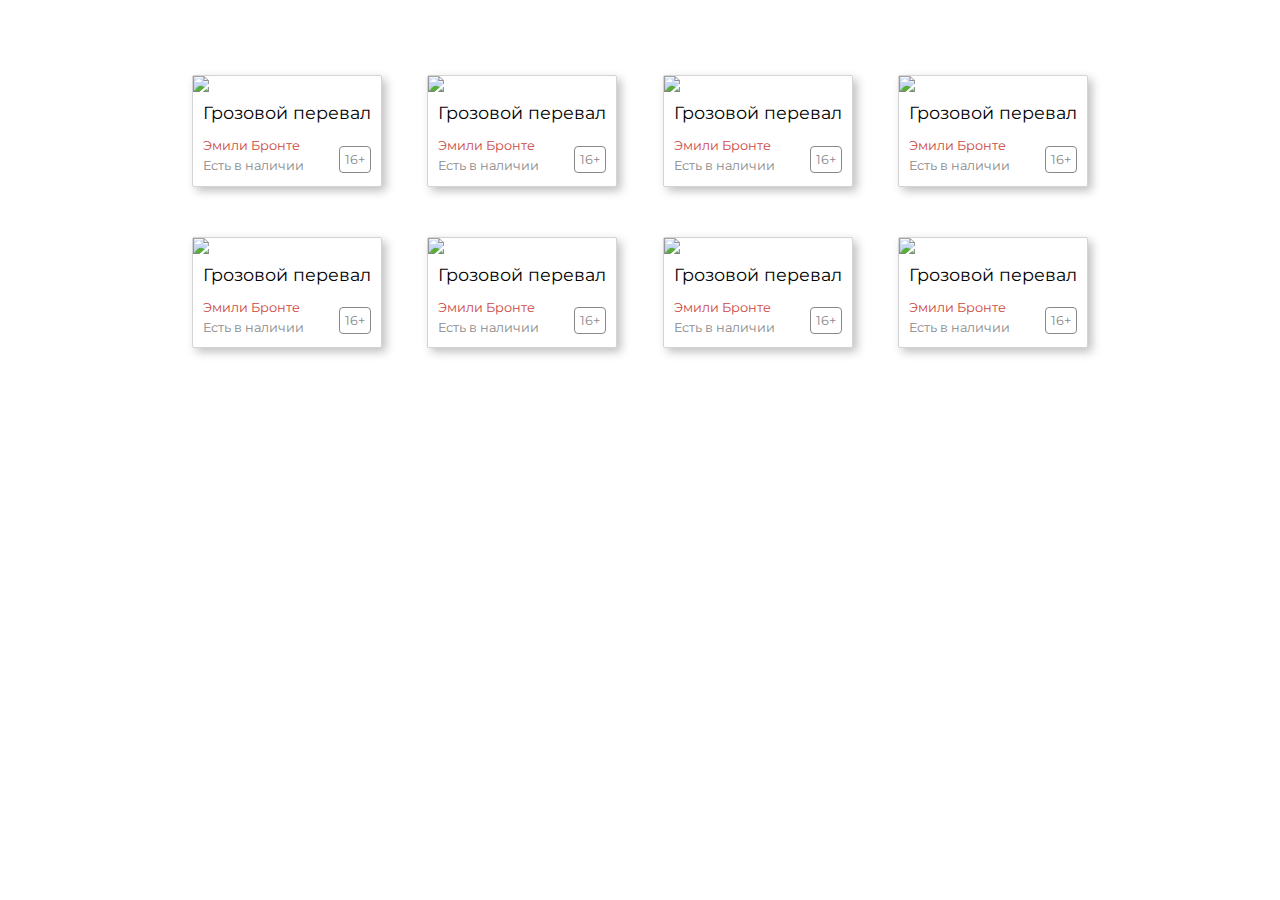
==== card.html @ 75a7af7e "Add files via upload" ====
<!DOCTYPE html>
<html lang="en">
<head>
    <meta charset="UTF-8">
    <title>Card</title>
    <link href="./css/font.css" rel="stylesheet">
    <link href="./css/card.css" rel="stylesheet">
</head>
<body>
    <main>
        <section class="cards">
            <div class="card__book">
                <img src="./img/cards/book.jpg">
                <div class="card__book__info">
                    <h2 class="card__book__info__h2">Грозовой перевал</h2>
                    <div class="card__book__info__block">
                        <div class="card__book__info__block__info">
                            <p class="card__book__info__block__info__author">Эмили Бронте </p>
                            <p class="card__book__info__block__info__nal">Есть в наличии</p>
                        </div>
                        <p class="card__book__info__block__ageLimit">16+</p>
                    </div>
                </div>
            </div>
            <div class="card__book">
                <img src="./img/cards/book.jpg">
                <div class="card__book__info">
                    <h2 class="card__book__info__h2">Грозовой перевал</h2>
                    <div class="card__book__info__block">
                        <div class="card__book__info__block__info">
                            <p class="card__book__info__block__info__author">Эмили Бронте </p>
                            <p class="card__book__info__block__info__nal">Есть в наличии</p>
                        </div>
                        <p class="card__book__info__block__ageLimit">16+</p>
                    </div>
                </div>
            </div>
            <div class="card__book">
                <img src="./img/cards/book.jpg">
                <div class="card__book__info">
                    <h2 class="card__book__info__h2">Грозовой перевал</h2>
                    <div class="card__book__info__block">
                        <div class="card__book__info__block__info">
                            <p class="card__book__info__block__info__author">Эмили Бронте </p>
                            <p class="card__book__info__block__info__nal">Есть в наличии</p>
                        </div>
                        <p class="card__book__info__block__ageLimit">16+</p>
                    </div>
                </div>
            </div>
            <div class="card__book">
                <img src="./img/cards/book.jpg">
                <div class="card__book__info">
                    <h2 class="card__book__info__h2">Грозовой перевал</h2>
                    <div class="card__book__info__block">
                        <div class="card__book__info__block__info">
                            <p class="card__book__info__block__info__author">Эмили Бронте </p>
                            <p class="card__book__info__block__info__nal">Есть в наличии</p>
                        </div>
                        <p class="card__book__info__block__ageLimit">16+</p>
                    </div>
                </div>
            </div>
            <div class="card__book">
                <img src="./img/cards/book.jpg">
                <div class="card__book__info">
                    <h2 class="card__book__info__h2">Грозовой перевал</h2>
                    <div class="card__book__info__block">
                        <div class="card__book__info__block__info">
                            <p class="card__book__info__block__info__author">Эмили Бронте </p>
                            <p class="card__book__info__block__info__nal">Есть в наличии</p>
                        </div>
                        <p class="card__book__info__block__ageLimit">16+</p>
                    </div>
                </div>
            </div>
            <div class="card__book">
                <img src="./img/cards/book.jpg">
                <div class="card__book__info">
                    <h2 class="card__book__info__h2">Грозовой перевал</h2>
                    <div class="card__book__info__block">
                        <div class="card__book__info__block__info">
                            <p class="card__book__info__block__info__author">Эмили Бронте </p>
                            <p class="card__book__info__block__info__nal">Есть в наличии</p>
                        </div>
                        <p class="card__book__info__block__ageLimit">16+</p>
                    </div>
                </div>
            </div>
            <div class="card__book">
                <img src="./img/cards/book.jpg">
                <div class="card__book__info">
                    <h2 class="card__book__info__h2">Грозовой перевал</h2>
                    <div class="card__book__info__block">
                        <div class="card__book__info__block__info">
                            <p class="card__book__info__block__info__author">Эмили Бронте </p>
                            <p class="card__book__info__block__info__nal">Есть в наличии</p>
                        </div>
                        <p class="card__book__info__block__ageLimit">16+</p>
                    </div>
                </div>
            </div>
            <div class="card__book">
                <img src="./img/cards/book.jpg">
                <div class="card__book__info">
                    <h2 class="card__book__info__h2">Грозовой перевал</h2>
                    <div class="card__book__info__block">
                        <div class="card__book__info__block__info">
                            <p class="card__book__info__block__info__author">Эмили Бронте </p>
                            <p class="card__book__info__block__info__nal">Есть в наличии</p>
                        </div>
                        <p class="card__book__info__block__ageLimit">16+</p>
                    </div>
                </div>
            </div>
        </section>
    </main>
</body>
</html>
---- css/font.css ----
@font-face {
    font-family: "MonserratRegular";
    src: url("../font/Montserrat-Regular.ttf") format("truetype");
}
@font-face {
    font-family: "MonserratSemiBold";
    src: url("../font/Montserrat-SemiBold.ttf") format("truetype");
}
@font-face {
    font-family: "MonserratMedium";
    src: url("../font/Montserrat-Medium.ttf") format("truetype");
}
@font-face {
    font-family: "MonserratLight";
    src: url("../font/Montserrat-Light.ttf") format("truetype");
}
---- css/card.css ----
body{
    width: 100%;
    padding: 0;
    margin: 0;
}

main{
    width: 70%;
    margin: 0 auto;
    display: flex;
    justify-content: center;
    align-items: center;
}
.cards{
    margin-top: 50px;
    display: flex;
    flex-wrap: wrap;
    justify-content: space-between;
    align-self: auto;
}
.card__book{
    display: flex;
    flex-direction: column;
    justify-content: space-between;
    background: #FFFFFF;
    border: 1px solid #D4D4D4;
    box-shadow: 4px 4px 10px rgba(0, 0, 0, 0.25);
    border-radius: 2px;
    box-sizing: border-box;
    margin: 25px 0px;
}
.card__book__info{
    display: flex;
    flex-direction: column;
    padding:  0 10px;
}
.card__book__info__h2{
    font-family: MonserratRegular;
    font-weight: 400;
    font-size: 1.1rem;
    margin: 10px 0px;
}
.card__book__info__block{
    display: flex;
    justify-content: space-between;

}
.card__book__info__block__info__author{
    color: #CB463E;
    font-size: 0.8rem;
    margin: 5px 0px 0px 0px;
    font-weight: 400;
    font-family: MonserratRegular;
}
.card__book__info__block__info__nal{
    color: #898989;;
    font-size: 0.8rem;
    margin: 5px 0px;
    font-weight: 400;
    font-family: MonserratRegular;
}
.card__book__info__block__ageLimit{
    color: #898989;
    font-size: 0.8rem;
    font-weight: 400;
    padding: 5px;
    font-family: MonserratRegular;
    border: 1px solid #898989;
    border-radius: 4px;
}
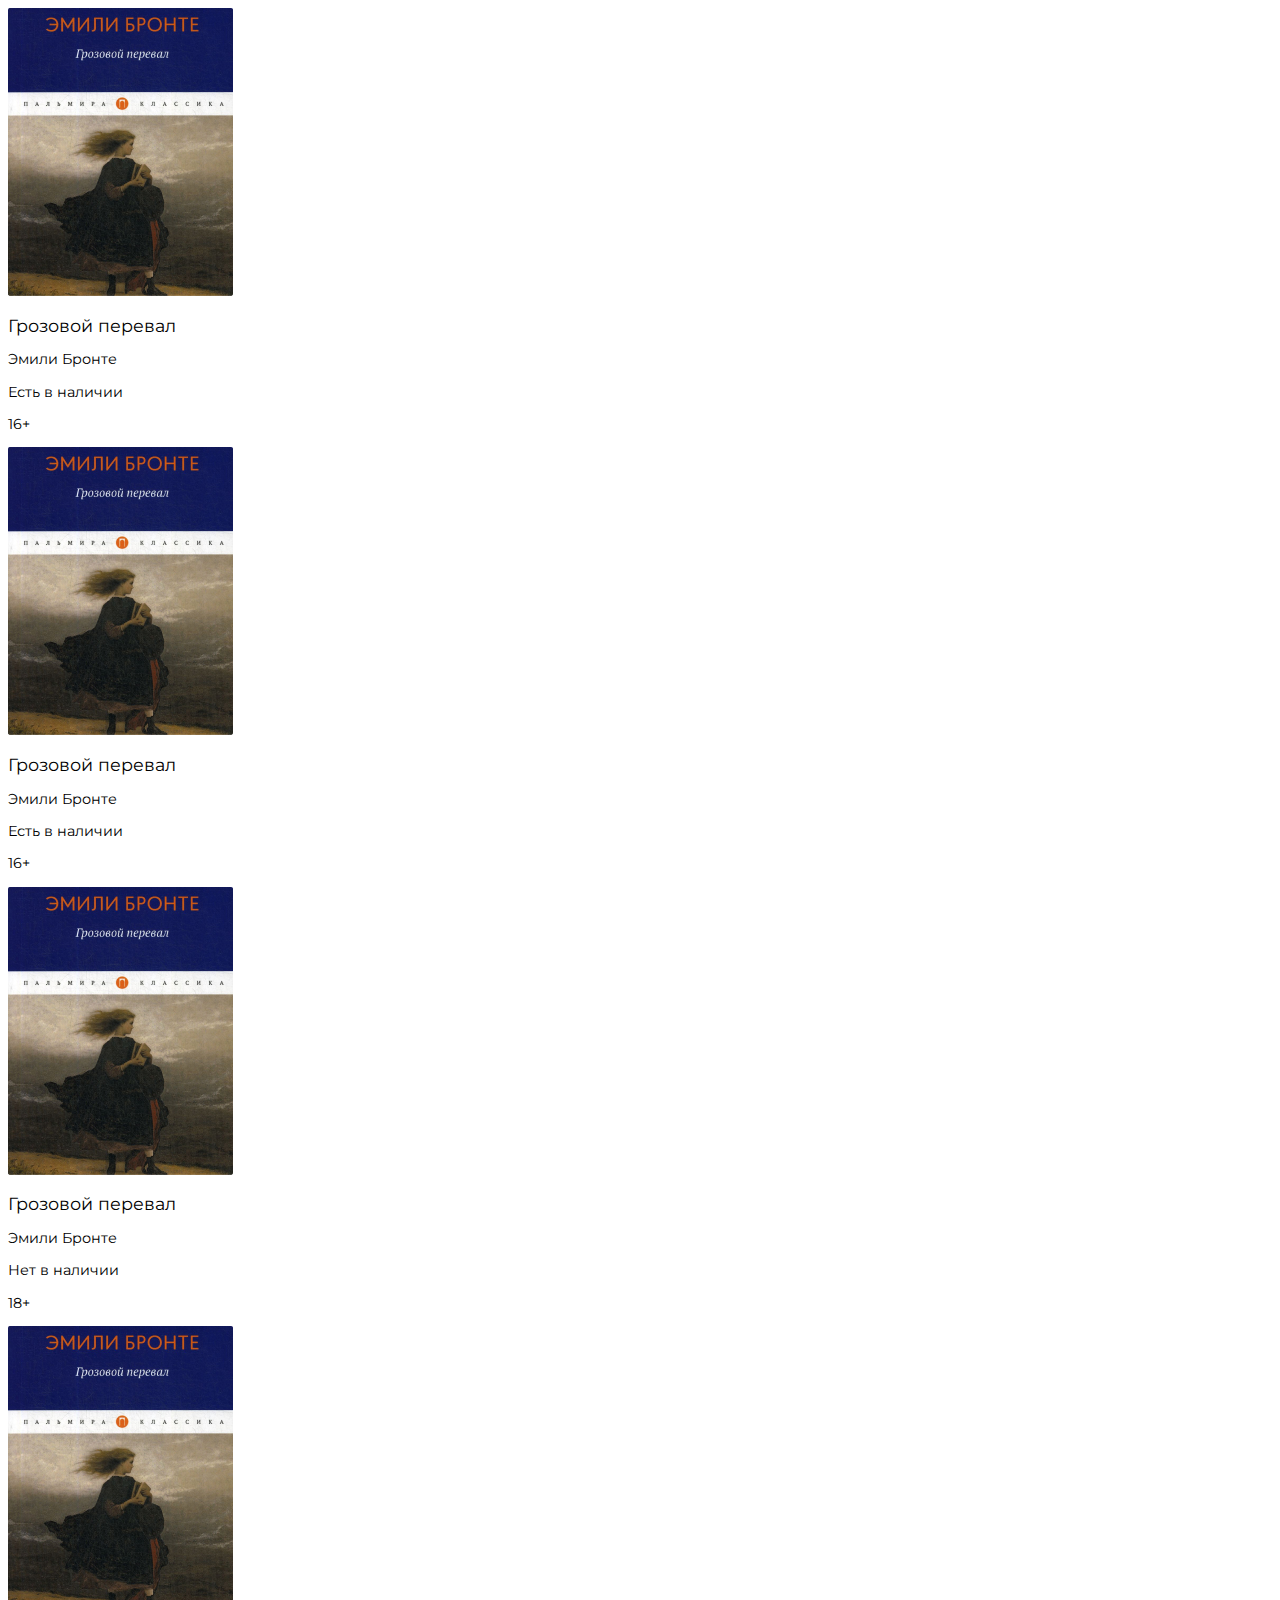
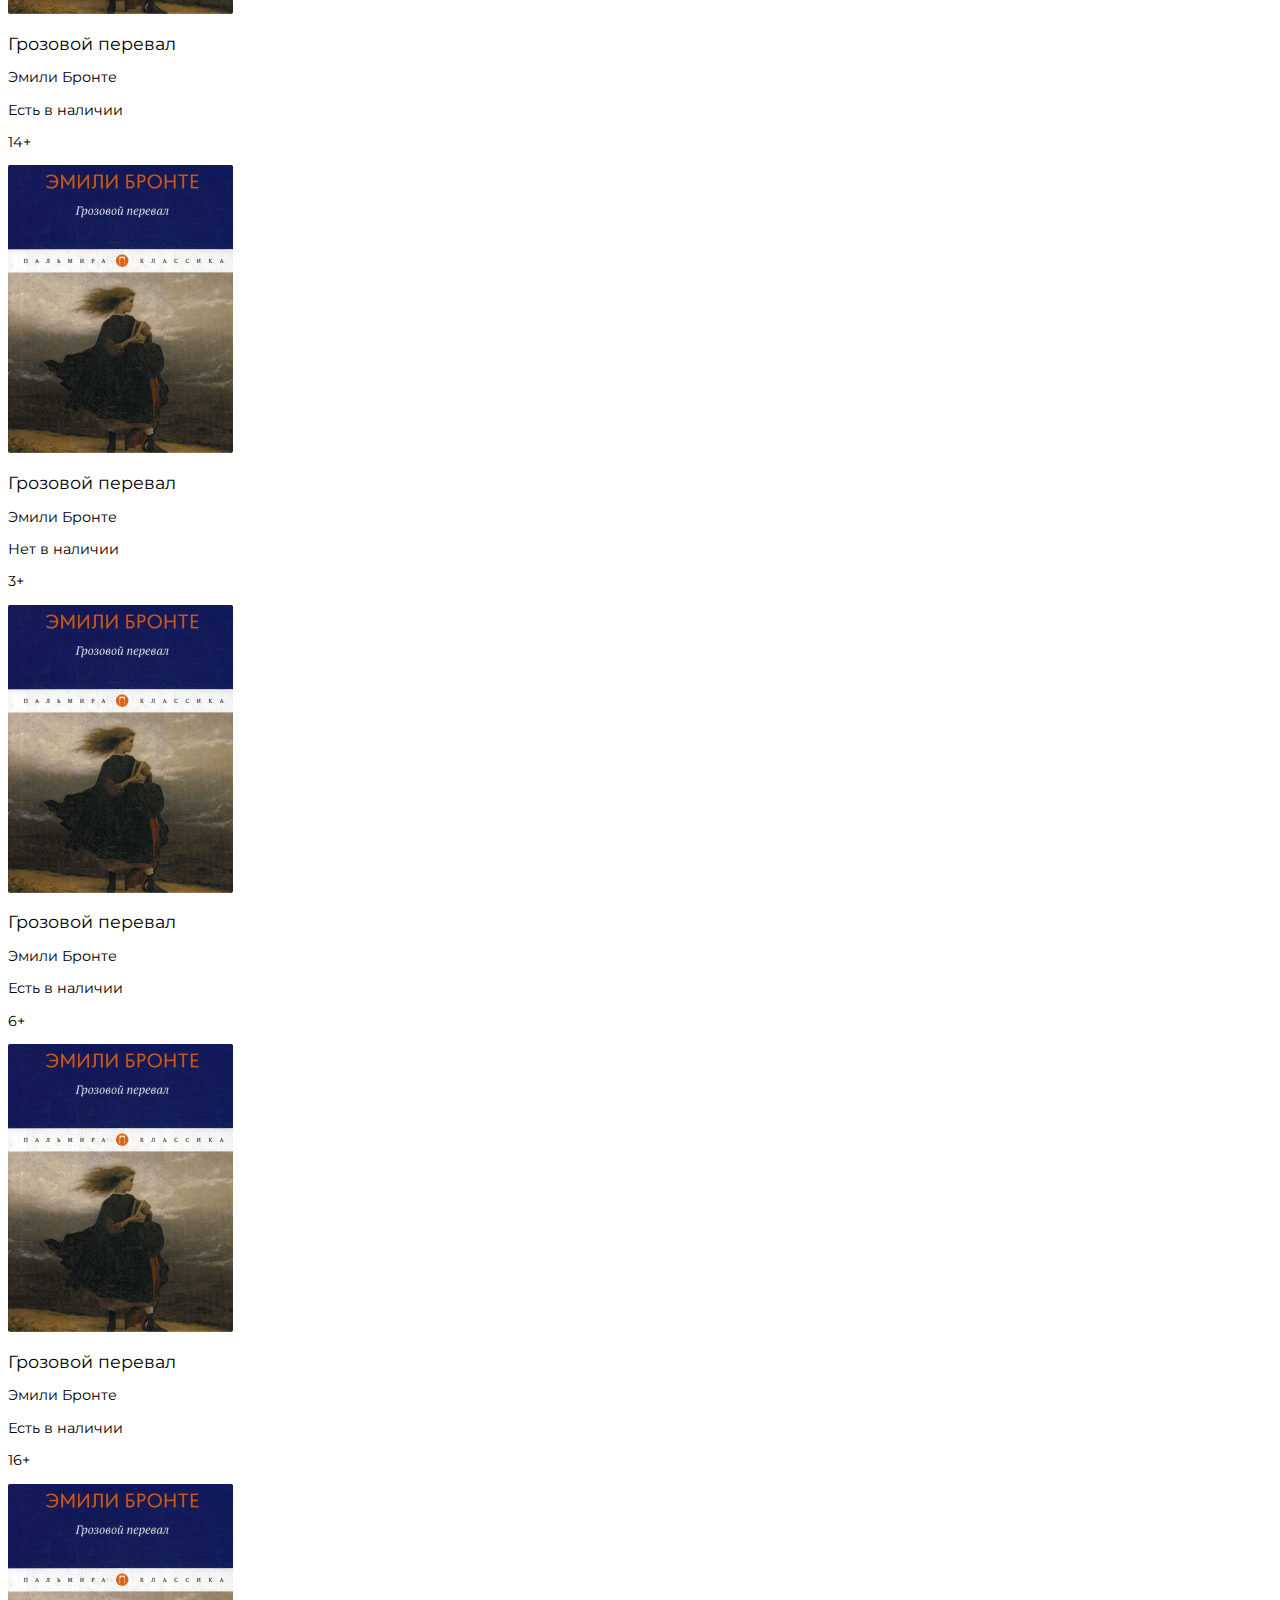
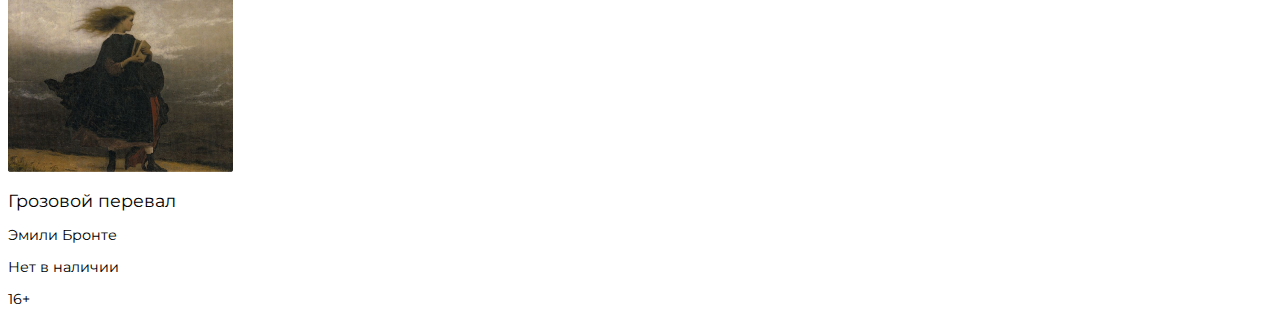
==== commit 8a53fae8: "Update card.html" ====
--- a/card.html
+++ b/card.html
@@ -12,108 +12,108 @@
             <div class="card__book">
                 <img src="./img/cards/book.jpg">
                 <div class="card__book__info">
-                    <h2 class="card__book__info__h2">Грозовой перевал</h2>
+                    <h2 class="card__book__info__h2 MonserratRegular_18_400">Грозовой перевал</h2>
                     <div class="card__book__info__block">
                         <div class="card__book__info__block__info">
-                            <p class="card__book__info__block__info__author">Эмили Бронте </p>
-                            <p class="card__book__info__block__info__nal">Есть в наличии</p>
+                            <p class="card__book__info__block__info__author MonserratRegular_15_400">Эмили Бронте </p>
+                            <p class="card__book__info__block__info__nal MonserratRegular_15_400">Есть в наличии</p>
                         </div>
-                        <p class="card__book__info__block__ageLimit">16+</p>
+                        <p class="card__book__info__block__ageLimit MonserratRegular_15_400">16+</p>
                     </div>
                 </div>
             </div>
             <div class="card__book">
                 <img src="./img/cards/book.jpg">
                 <div class="card__book__info">
-                    <h2 class="card__book__info__h2">Грозовой перевал</h2>
+                    <h2 class="card__book__info__h2 MonserratRegular_18_400">Грозовой перевал</h2>
                     <div class="card__book__info__block">
                         <div class="card__book__info__block__info">
-                            <p class="card__book__info__block__info__author">Эмили Бронте </p>
-                            <p class="card__book__info__block__info__nal">Есть в наличии</p>
+                            <p class="card__book__info__block__info__author MonserratRegular_15_400">Эмили Бронте </p>
+                            <p class="card__book__info__block__info__nal MonserratRegular_15_400">Есть в наличии</p>
                         </div>
-                        <p class="card__book__info__block__ageLimit">16+</p>
+                        <p class="card__book__info__block__ageLimit MonserratRegular_15_400">16+</p>
                     </div>
                 </div>
             </div>
             <div class="card__book">
                 <img src="./img/cards/book.jpg">
                 <div class="card__book__info">
-                    <h2 class="card__book__info__h2">Грозовой перевал</h2>
+                    <h2 class="card__book__info__h2 MonserratRegular_18_400">Грозовой перевал</h2>
                     <div class="card__book__info__block">
                         <div class="card__book__info__block__info">
-                            <p class="card__book__info__block__info__author">Эмили Бронте </p>
-                            <p class="card__book__info__block__info__nal">Есть в наличии</p>
+                            <p class="card__book__info__block__info__author MonserratRegular_15_400">Эмили Бронте </p>
+                            <p class="card__book__info__block__info__Nonal MonserratRegular_15_400">Нет в наличии</p>
                         </div>
-                        <p class="card__book__info__block__ageLimit">16+</p>
+                        <p class="card__book__info__block__ageLimit MonserratRegular_15_400">18+</p>
                     </div>
                 </div>
             </div>
             <div class="card__book">
                 <img src="./img/cards/book.jpg">
                 <div class="card__book__info">
-                    <h2 class="card__book__info__h2">Грозовой перевал</h2>
+                    <h2 class="card__book__info__h2 MonserratRegular_18_400">Грозовой перевал</h2>
                     <div class="card__book__info__block">
                         <div class="card__book__info__block__info">
-                            <p class="card__book__info__block__info__author">Эмили Бронте </p>
-                            <p class="card__book__info__block__info__nal">Есть в наличии</p>
+                            <p class="card__book__info__block__info__author MonserratRegular_15_400">Эмили Бронте </p>
+                            <p class="card__book__info__block__info__nal MonserratRegular_15_400">Есть в наличии</p>
                         </div>
-                        <p class="card__book__info__block__ageLimit">16+</p>
+                        <p class="card__book__info__block__ageLimit MonserratRegular_15_400">14+</p>
                     </div>
                 </div>
             </div>
             <div class="card__book">
                 <img src="./img/cards/book.jpg">
                 <div class="card__book__info">
-                    <h2 class="card__book__info__h2">Грозовой перевал</h2>
+                    <h2 class="card__book__info__h2 MonserratRegular_18_400">Грозовой перевал</h2>
                     <div class="card__book__info__block">
                         <div class="card__book__info__block__info">
-                            <p class="card__book__info__block__info__author">Эмили Бронте </p>
-                            <p class="card__book__info__block__info__nal">Есть в наличии</p>
+                            <p class="card__book__info__block__info__author MonserratRegular_15_400">Эмили Бронте </p>
+                            <p class="card__book__info__block__info__Nonal MonserratRegular_15_400">Нет в наличии</p>
                         </div>
-                        <p class="card__book__info__block__ageLimit">16+</p>
+                        <p class="card__book__info__block__ageLimit MonserratRegular_15_400">3+</p>
                     </div>
                 </div>
             </div>
             <div class="card__book">
                 <img src="./img/cards/book.jpg">
                 <div class="card__book__info">
-                    <h2 class="card__book__info__h2">Грозовой перевал</h2>
+                    <h2 class="card__book__info__h2 MonserratRegular_18_400">Грозовой перевал</h2>
                     <div class="card__book__info__block">
                         <div class="card__book__info__block__info">
-                            <p class="card__book__info__block__info__author">Эмили Бронте </p>
-                            <p class="card__book__info__block__info__nal">Есть в наличии</p>
+                            <p class="card__book__info__block__info__author MonserratRegular_15_400">Эмили Бронте </p>
+                            <p class="card__book__info__block__info__nal MonserratRegular_15_400">Есть в наличии</p>
                         </div>
-                        <p class="card__book__info__block__ageLimit">16+</p>
+                        <p class="card__book__info__block__ageLimit MonserratRegular_15_400">6+</p>
                     </div>
                 </div>
             </div>
             <div class="card__book">
                 <img src="./img/cards/book.jpg">
                 <div class="card__book__info">
-                    <h2 class="card__book__info__h2">Грозовой перевал</h2>
+                    <h2 class="card__book__info__h2 MonserratRegular_18_400">Грозовой перевал</h2>
                     <div class="card__book__info__block">
                         <div class="card__book__info__block__info">
-                            <p class="card__book__info__block__info__author">Эмили Бронте </p>
-                            <p class="card__book__info__block__info__nal">Есть в наличии</p>
+                            <p class="card__book__info__block__info__author MonserratRegular_15_400">Эмили Бронте </p>
+                            <p class="card__book__info__block__info__nal MonserratRegular_15_400">Есть в наличии</p>
                         </div>
-                        <p class="card__book__info__block__ageLimit">16+</p>
+                        <p class="card__book__info__block__ageLimit MonserratRegular_15_400">16+</p>
                     </div>
                 </div>
             </div>
             <div class="card__book">
                 <img src="./img/cards/book.jpg">
                 <div class="card__book__info">
-                    <h2 class="card__book__info__h2">Грозовой перевал</h2>
+                    <h2 class="card__book__info__h2 MonserratRegular_18_400">Грозовой перевал</h2>
                     <div class="card__book__info__block">
                         <div class="card__book__info__block__info">
-                            <p class="card__book__info__block__info__author">Эмили Бронте </p>
-                            <p class="card__book__info__block__info__nal">Есть в наличии</p>
+                            <p class="card__book__info__block__info__author MonserratRegular_15_400">Эмили Бронте </p>
+                            <p class="card__book__info__block__info__Nonal MonserratRegular_15_400">Нет в наличии</p>
                         </div>
-                        <p class="card__book__info__block__ageLimit">16+</p>
+                        <p class="card__book__info__block__ageLimit MonserratRegular_15_400">16+</p>
                     </div>
                 </div>
             </div>
         </section>
     </main>
 </body>
-</html>+</html>
--- a/css/font.css
+++ b/css/font.css
@@ -14,3 +14,13 @@
     font-family: "MonserratLight";
     src: url("../font/Montserrat-Light.ttf") format("truetype");
 }
+.MonserratRegular_15_400{
+    font-size: 0.9rem;
+    font-weight: 400;
+    font-family: MonserratRegular;
+}
+.MonserratRegular_18_400{
+    font-size: 1.1rem;
+    font-weight: 400;
+    font-family: MonserratRegular;
+}
